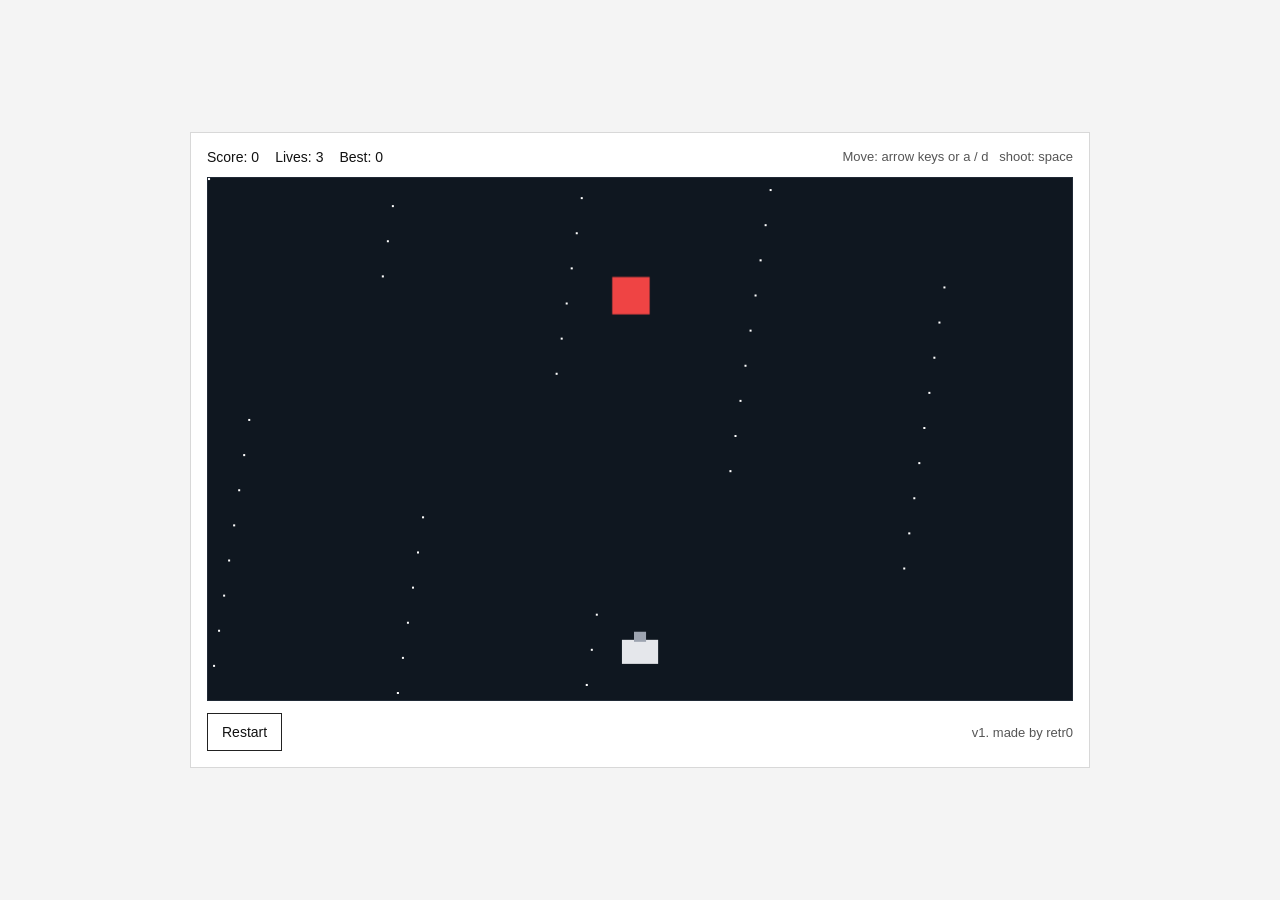
==== 1/index.html @ 18c80ea3 "Add files via upload" ====
<!DOCTYPE html>
<html lang="en">
<head>
  <meta charset="UTF-8" />
  <meta name="viewport" content="width=device-width, initial-scale=1.0" />
  <title>Space Shooter</title>
  <link rel="stylesheet" href="style.css" />
</head>
<body>
  <div class="game-shell">
    <div class="topbar">
      <div class="stats">
        <div>Score: <span id="score">0</span></div>
        <div>Lives: <span id="lives">3</span></div>
        <div>Best: <span id="best">0</span></div>
      </div>
      <div class="hint">Move: arrow keys or a / d &nbsp; shoot: space</div>
    </div>

    <canvas id="game" width="860" height="520"></canvas>

    <div class="actions">
      <button id="restartBtn">Restart</button>
      <div class="note">v1. made by retr0</div>
    </div>
  </div>

  <script src="script.js"></script>
</body>
</html>
---- 1/style.css ----
* {
  box-sizing: border-box;
}

body {
  margin: 0;
  font-family: Arial, Helvetica, sans-serif;
  background: #f4f4f4;
  color: #111;
  display: flex;
  align-items: center;
  justify-content: center;
  min-height: 100vh;
}

.game-shell {
  width: 900px;
  max-width: 95vw;
  background: #ffffff;
  border: 1px solid #d8d8d8;
  padding: 16px;
}

.topbar {
  display: flex;
  justify-content: space-between;
  align-items: center;
  margin-bottom: 12px;
  gap: 12px;
  flex-wrap: wrap;
}

.stats {
  display: flex;
  gap: 16px;
  font-size: 14px;
}

.hint {
  font-size: 13px;
  color: #555;
}

canvas {
  display: block;
  width: 100%;
  background: #0f1720;
  border: 1px solid #202a36;
}

.actions {
  margin-top: 12px;
  display: flex;
  justify-content: space-between;
  align-items: center;
  gap: 12px;
  flex-wrap: wrap;
}

button {
  border: 1px solid #222;
  background: #fff;
  color: #111;
  padding: 10px 14px;
  cursor: pointer;
  font-size: 14px;
}

button:hover {
  background: #f0f0f0;
}

.note {
  font-size: 13px;
  color: #555;
}
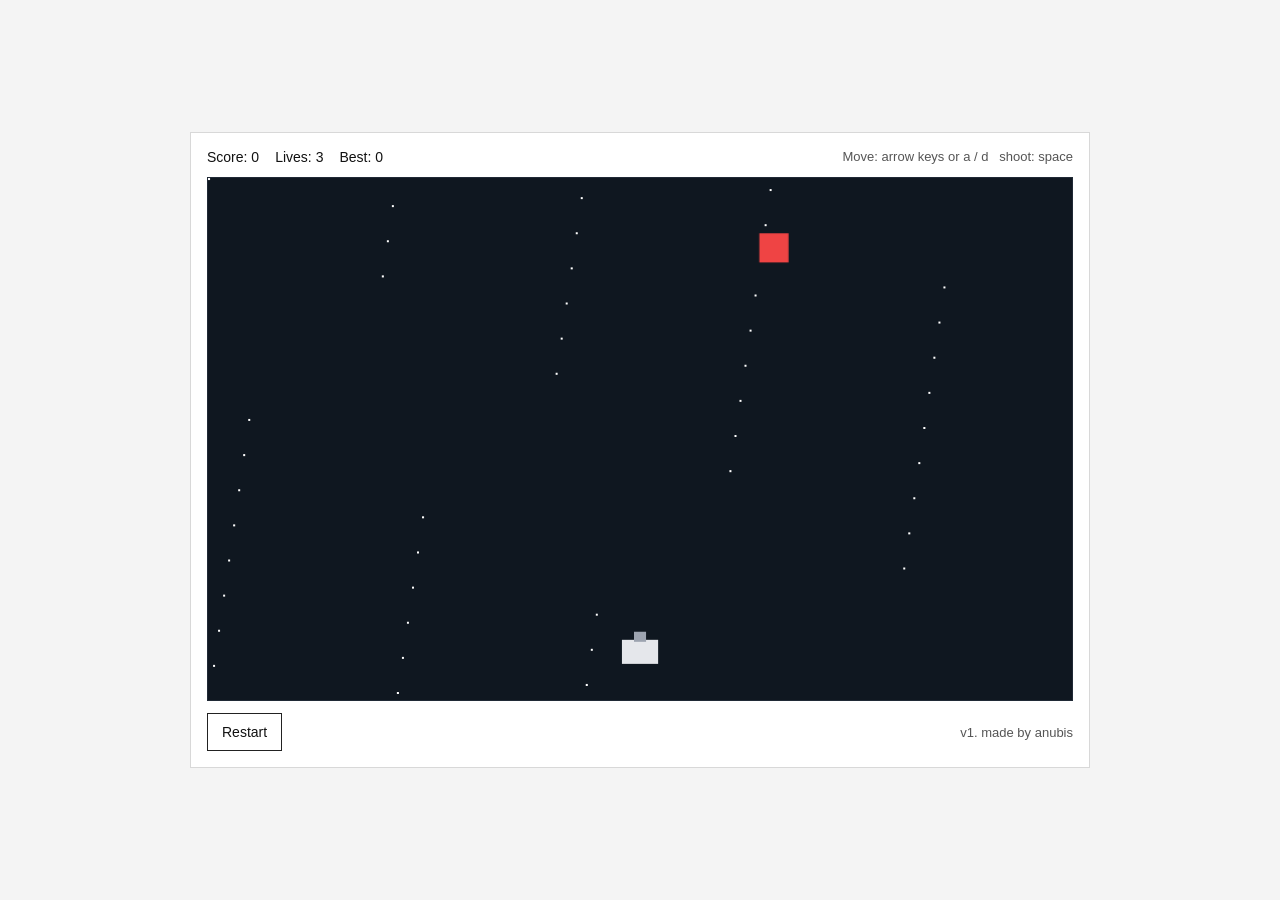
==== commit c642a986: "Update index.html" ====
--- a/1/index.html
+++ b/1/index.html
@@ -21,10 +21,10 @@
 
     <div class="actions">
       <button id="restartBtn">Restart</button>
-      <div class="note">v1. made by retr0</div>
+      <div class="note">v1. made by anubis</div>
     </div>
   </div>
 
   <script src="script.js"></script>
 </body>
-</html>+</html>
